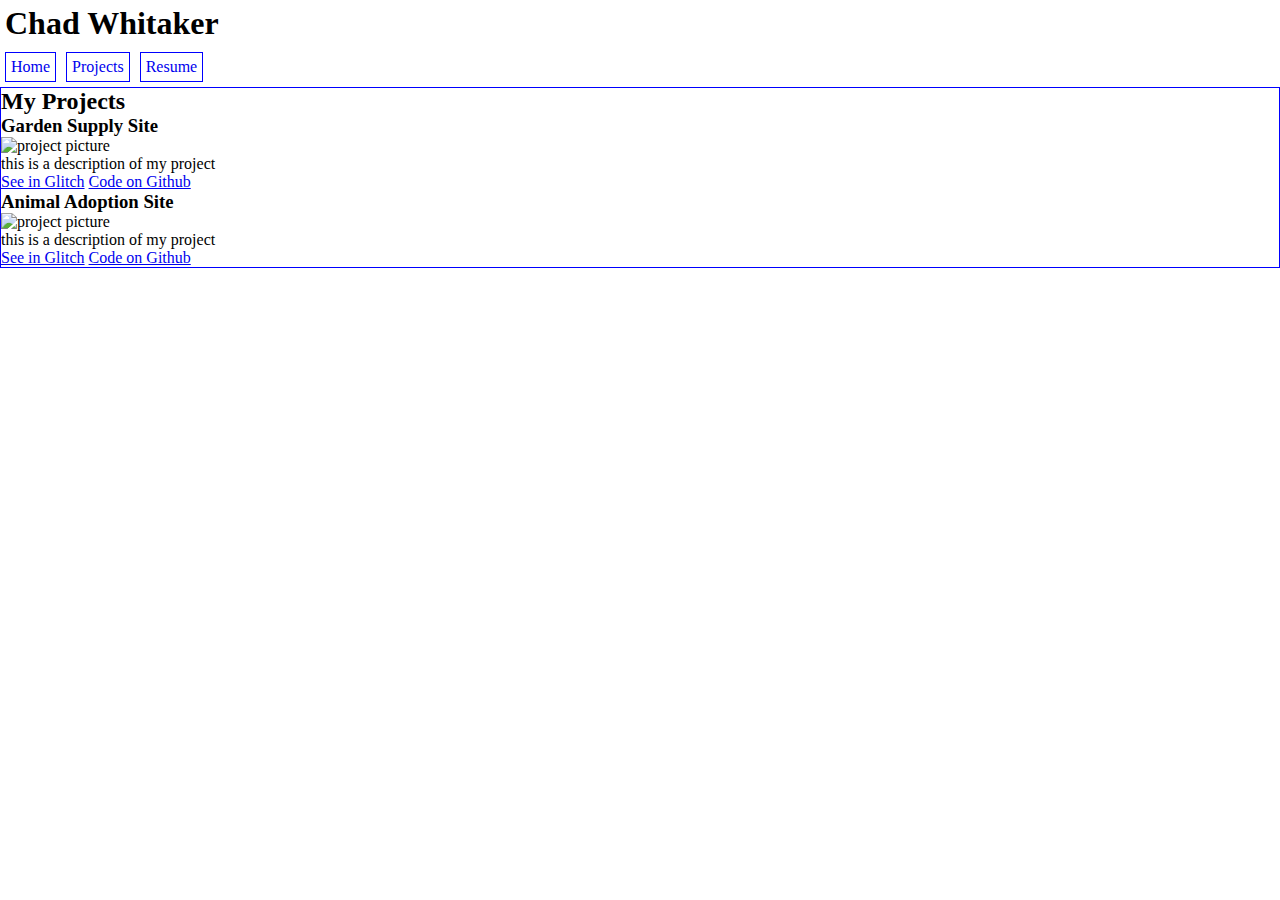
==== project.html @ 66593d46 "Wireframed HTML Elements, minimal styling" ====
<!DOCTYPE html>
<html>

<head>
    <meta charset="utf-8" />
    <meta http-equiv="X-UA-Compatible" content="IE=edge">
    <title>Chad's Projects</title>
    <meta name="viewport" content="width=device-width, initial-scale=1">
    <link rel="stylesheet" type="text/css" media="screen" href="./styles.css" />
    <script src="main.js"></script>
</head>

<body>
    <header>
        <h1>Chad Whitaker</h1>
        <nav>
            <ul>
                <li>
                    <a href="./index.html">Home</a>
                </li>
                <li>
                    <a href="./project.html">Projects</a>
                </li>
                <li>
                    <a href="./resume.html">Resume</a>
                </li>
            </ul>
        </nav>
    </header>
    <div class="projectsBox">
        <h2>My Projects</h2>
        <div class="singleProject">
            <h3 class="projectTitle">Garden Supply Site</h3>
            <img class="projectSnapshot" src="#" alt="project picture">
            <p>this is a description of my project</p>
            <a href="#">See in Glitch</a>
            <a href="#">Code on Github</a>
        </div>
        <div class="singleProject">
            <h3 class="projectTitle">Animal Adoption Site</h3>
            <img class="projectSnapshot" src="#" alt="project picture">
            <p>this is a description of my project</p>
            <a href="#">See in Glitch</a>
            <a href="#">Code on Github</a>
        </div>
    </div>
</body>

</html>
---- styles.css ----
* {
    box-sizing: border-box;
    margin: 0;
    padding: 0;
  }

h1 {
    margin: 5px;
}  

nav ul {
    list-style: none;
}

nav ul li {
    float:left;
    border: 1px solid blue;
    margin: 5px;
    padding: 5px;
}

nav ul li a {
    text-decoration: none;
}

.profile {
    clear:both;
    border: 1px solid blue;
}

.projectsBox {
    clear:both;
    border: 1px solid blue;
}

.resumeBox{
    clear:both;
    border: 1px solid blue;
}
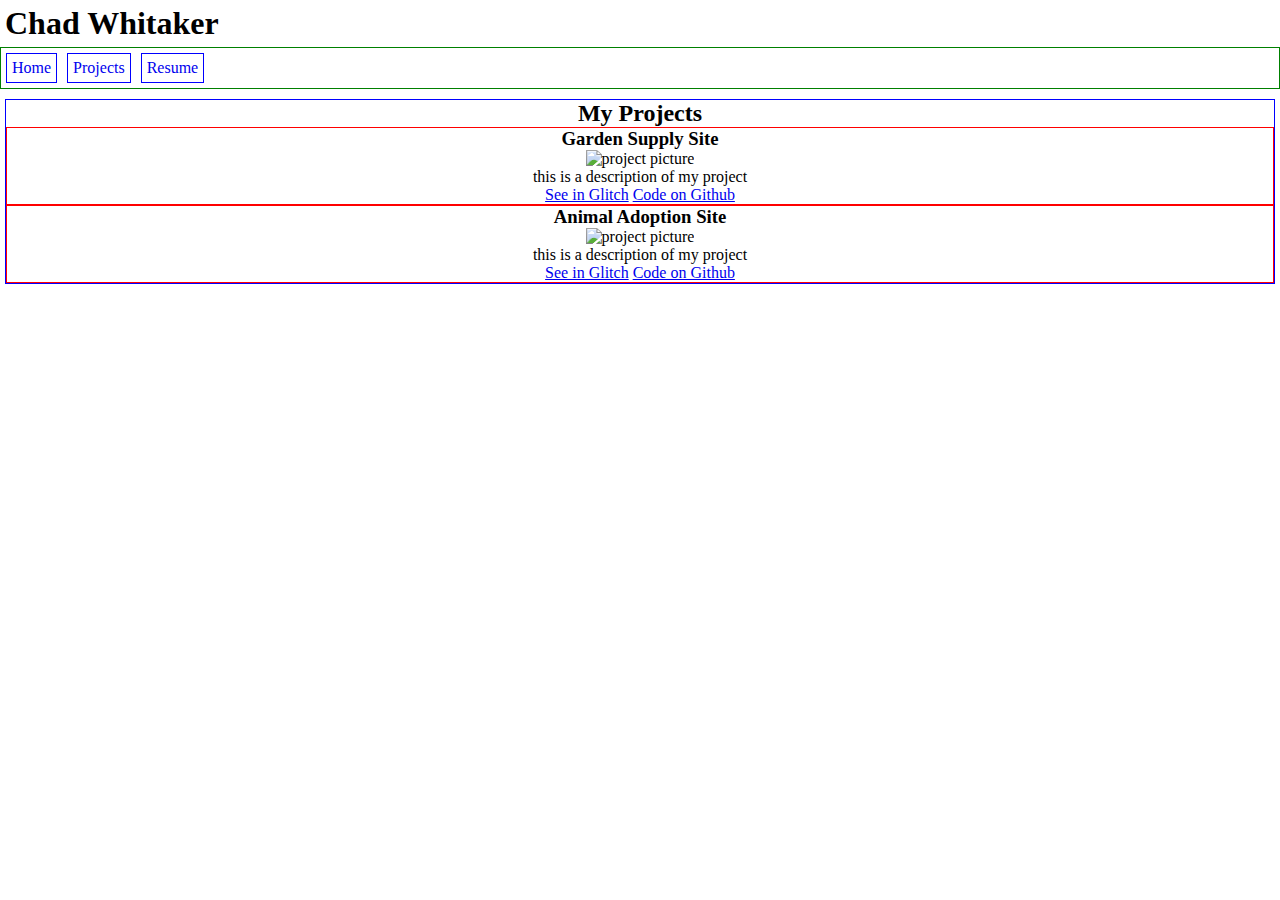
==== commit 835331c8: "added more wirefram styling and placeholder images for visualization" ====
--- a/project.html
+++ b/project.html
@@ -25,20 +25,21 @@
                     <a href="./resume.html">Resume</a>
                 </li>
             </ul>
+            <div class="clearFix"></div>
         </nav>
     </header>
     <div class="projectsBox">
         <h2>My Projects</h2>
         <div class="singleProject">
             <h3 class="projectTitle">Garden Supply Site</h3>
-            <img class="projectSnapshot" src="#" alt="project picture">
+            <img class="projectSnapshot" src="https://placebear.com/200/300" alt="project picture">
             <p>this is a description of my project</p>
             <a href="#">See in Glitch</a>
             <a href="#">Code on Github</a>
         </div>
         <div class="singleProject">
             <h3 class="projectTitle">Animal Adoption Site</h3>
-            <img class="projectSnapshot" src="#" alt="project picture">
+            <img class="projectSnapshot" src="https://placebear.com/200/300" alt="project picture">
             <p>this is a description of my project</p>
             <a href="#">See in Glitch</a>
             <a href="#">Code on Github</a>
--- a/styles.css
+++ b/styles.css
@@ -7,6 +7,10 @@
 h1 {
     margin: 5px;
 }  
+
+nav {
+    border: 1px solid green;
+}
 
 nav ul {
     list-style: none;
@@ -26,14 +30,47 @@
 .profile {
     clear:both;
     border: 1px solid blue;
+    margin: 10px 5px 0 5px;
+    text-align:center;
+}
+
+.profileText{
+    border: 1px solid red;
 }
 
 .projectsBox {
     clear:both;
     border: 1px solid blue;
+    margin: 10px 5px 0 5px;
+    text-align:center;
+}
+
+.singleProject{
+    border: 1px solid red;
 }
 
 .resumeBox{
     clear:both;
     border: 1px solid blue;
+    margin: 10px 5px 0 5px;
+}
+
+.workHistory{
+    border: 1px solid red;
+}
+
+.job{
+    border: 1px solid purple;
+}
+
+.education{
+    border: 1px solid red;
+}
+
+.school{
+    border: 1px solid purple;
+}
+
+.clearFix{
+    clear:both;
 }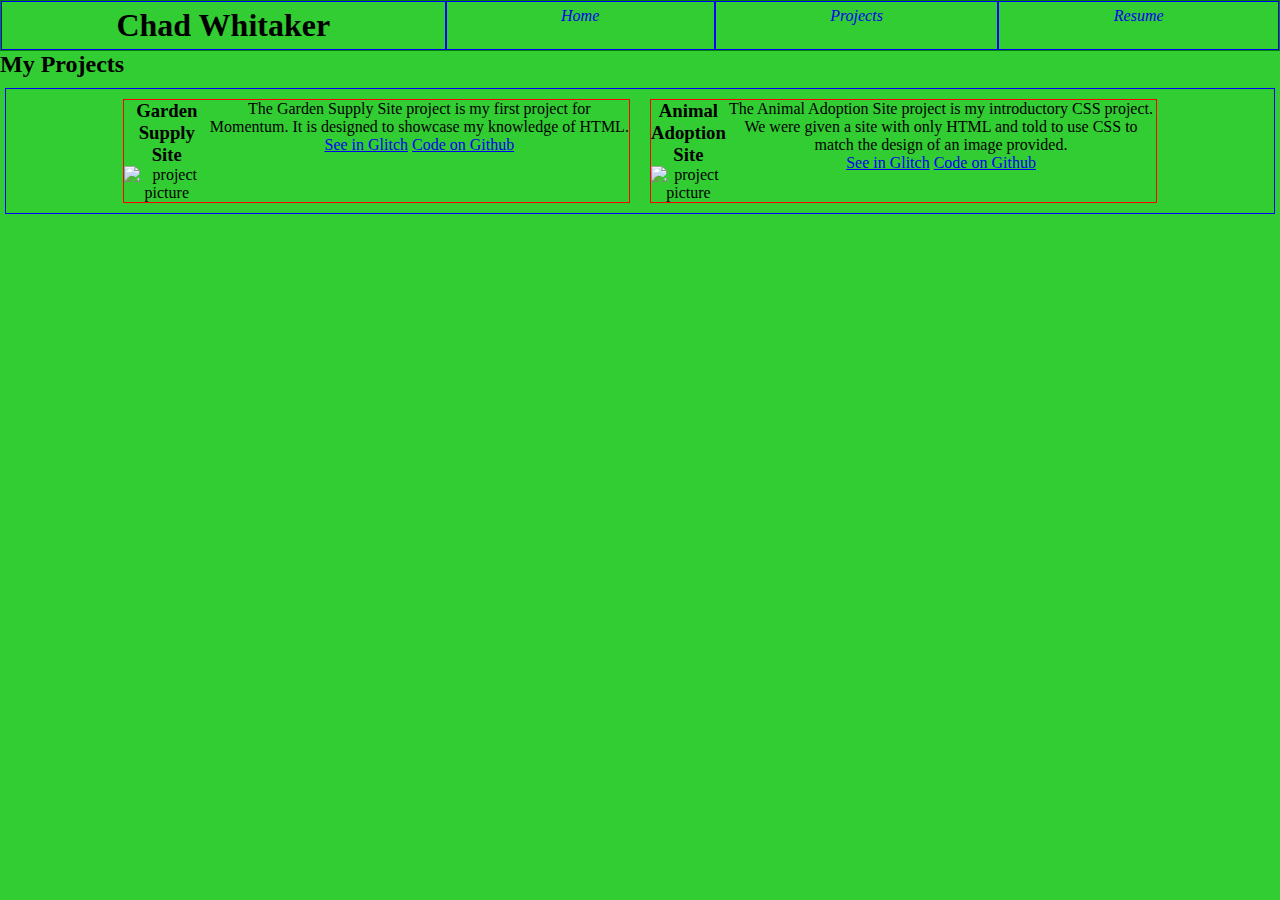
==== commit 11149a11: "removed floats and added flexbox styling to nav bar and content" ====
--- a/project.html
+++ b/project.html
@@ -7,42 +7,62 @@
     <title>Chad's Projects</title>
     <meta name="viewport" content="width=device-width, initial-scale=1">
     <link rel="stylesheet" type="text/css" media="screen" href="./styles.css" />
+    <link rel="stylesheet" href="https://use.fontawesome.com/releases/v5.2.0/css/all.css" integrity="sha384-hWVjflwFxL6sNzntih27bfxkr27PmbbK/iSvJ+a4+0owXq79v+lsFkW54bOGbiDQ"
+        crossorigin="anonymous">
     <script src="main.js"></script>
 </head>
 
 <body>
     <header>
-        <h1>Chad Whitaker</h1>
         <nav>
             <ul>
                 <li>
-                    <a href="./index.html">Home</a>
+                    <h1>Chad Whitaker</h1>
                 </li>
                 <li>
-                    <a href="./project.html">Projects</a>
+                    <i class="fas fa-home">
+                        <a href="./index.html">Home</a>
+                    </i>
                 </li>
                 <li>
-                    <a href="./resume.html">Resume</a>
+                    <i class="fas fa-pen">
+                        <a href="./project.html">Projects</a>
+                    </i>
+                </li>
+                <li>
+                    <i class="fas fa-file">
+                        <a href="./resume.html">Resume</a>
+                    </i>
+
                 </li>
             </ul>
-            <div class="clearFix"></div>
         </nav>
     </header>
+    <h2>My Projects</h2>
     <div class="projectsBox">
-        <h2>My Projects</h2>
         <div class="singleProject">
-            <h3 class="projectTitle">Garden Supply Site</h3>
-            <img class="projectSnapshot" src="https://placebear.com/200/300" alt="project picture">
-            <p>this is a description of my project</p>
-            <a href="#">See in Glitch</a>
-            <a href="#">Code on Github</a>
+            <div>
+                <h3 class="projectTitle">Garden Supply Site</h3>
+                <img class="projectSnapshot" src="https://placebear.com/200/300" alt="project picture">
+            </div>
+            <div>
+                <p>The Garden Supply Site project is my first project for Momentum. It is designed to showcase my knowledge
+                    of HTML.</p>
+                <a href="#">See in Glitch</a>
+                <a href="#">Code on Github</a>
+            </div>
         </div>
         <div class="singleProject">
-            <h3 class="projectTitle">Animal Adoption Site</h3>
-            <img class="projectSnapshot" src="https://placebear.com/200/300" alt="project picture">
-            <p>this is a description of my project</p>
-            <a href="#">See in Glitch</a>
-            <a href="#">Code on Github</a>
+            <div>
+                <h3 class="projectTitle">Animal Adoption Site</h3>
+                <img class="projectSnapshot" src="https://placebear.com/200/300" alt="project picture">
+            </div>
+            <div>
+                <p>The Animal Adoption Site project is my introductory CSS project. We were given a site with only HTML and
+                    told to use CSS to match the design of an image provided.</p>
+                <a href="#">See in Glitch</a>
+                <a href="#">Code on Github</a>
+            </div>
         </div>
     </div>
 </body>
--- a/styles.css
+++ b/styles.css
@@ -1,11 +1,15 @@
+/* initial styling for mobile devices */
+
 * {
     box-sizing: border-box;
     margin: 0;
     padding: 0;
   }
 
+
 h1 {
-    margin: 5px;
+    margin: 0;
+    flex-grow:4;
 }  
 
 nav {
@@ -14,46 +18,75 @@
 
 nav ul {
     list-style: none;
+    display:flex;
+    justify-content: flex-start;
 }
 
 nav ul li {
-    float:left;
     border: 1px solid blue;
-    margin: 5px;
+    margin: 0;
     padding: 5px;
+    flex-grow:1;
+    text-align: center;
 }
 
 nav ul li a {
     text-decoration: none;
 }
 
+.flexContainer {
+    display:flex;
+    flex-direction:column;
+    flex-wrap:wrap;
+    align-items:center;
+}
+
 .profile {
-    clear:both;
     border: 1px solid blue;
     margin: 10px 5px 0 5px;
     text-align:center;
 }
 
+#profileHeadshot {
+    padding:10px;
+}
+
+
 .profileText{
     border: 1px solid red;
+    max-width: 80%;
+    margin: 5px;
+}
+
+.profileText p {
+    text-align: left;
+    text-indent: 10px;
+    padding:5px;
 }
 
 .projectsBox {
-    clear:both;
     border: 1px solid blue;
     margin: 10px 5px 0 5px;
     text-align:center;
+    display:flex;
+    flex-wrap: wrap;
+    align-content: center;
+    justify-content: center;
 }
 
 .singleProject{
     border: 1px solid red;
+    max-width:70%;
+    margin: 10px;
 }
 
 .resumeBox{
-    clear:both;
-    border: 1px solid blue;
-    margin: 10px 5px 0 5px;
-}
+        border: 1px solid blue;
+        margin: 10px 5px 0 5px;
+        display:flex;
+        flex-direction:column;
+        flex-wrap: wrap;
+    }
 
 .workHistory{
     border: 1px solid red;
@@ -73,4 +106,42 @@
 
 .clearFix{
     clear:both;
+}
+
+/* break point for smaller devices */
+@media screen and (max-width: 376px) {
+    body {
+        background-color:teal;
+    }
+
+    nav ul li {
+        align-content: bottom;
+    }
+}
+
+/* Break point for Desktop viewers */
+
+@media screen and (min-width: 768px) {
+    body {
+        background-color:limegreen;
+    }
+
+    .flexContainer {
+        display:flex;
+        flex-direction:row;
+        flex-wrap:wrap;
+        align-items:center;
+        justify-content: center;
+    }
+
+    .profileText{
+        max-width: 60%;
+    }
+    .singleProject{
+        max-width:40%;
+        display: flex;
+    }
+    .resumeBox{
+      max-width: 765px;
+    }
 }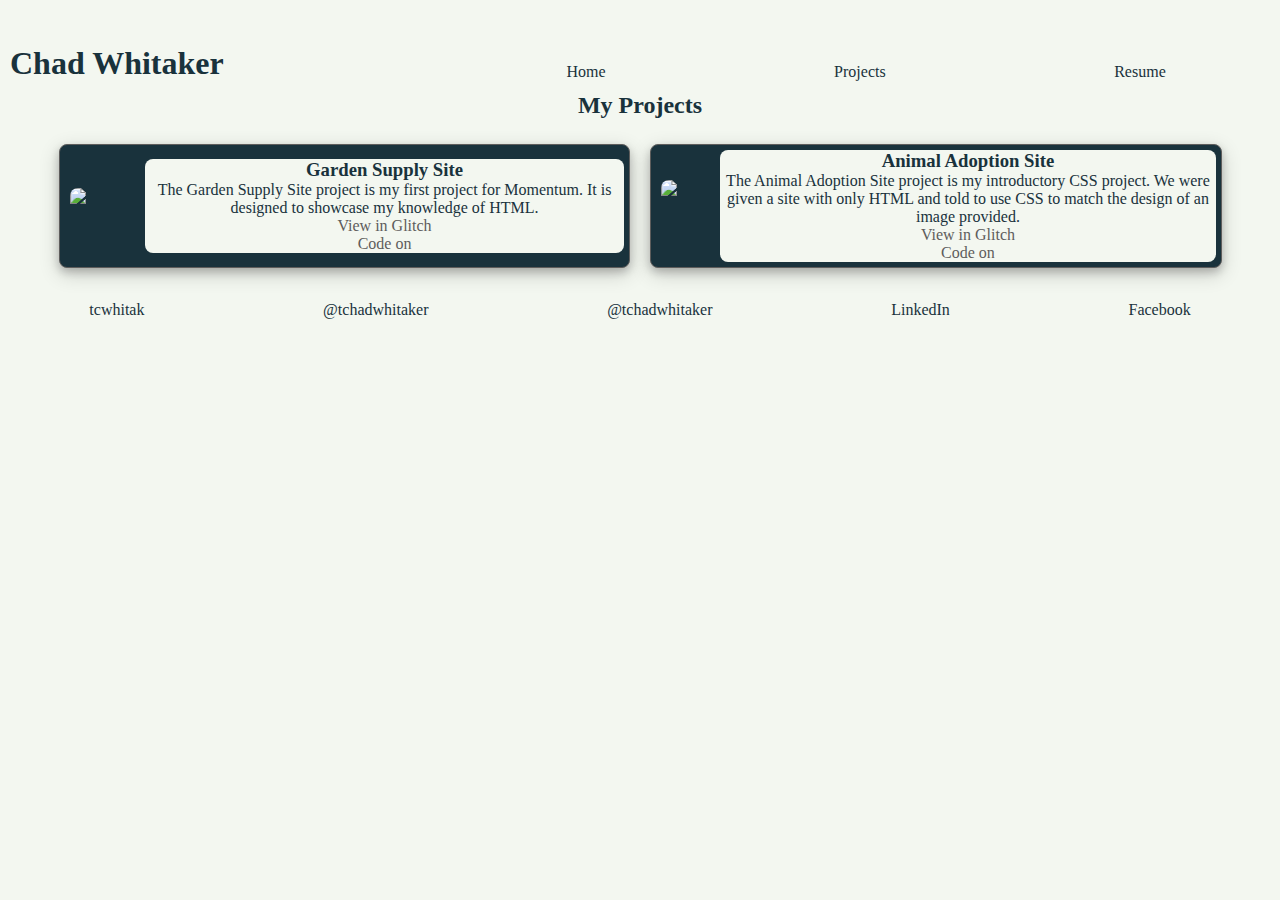
==== commit 5e9c665b: "removed wireframe styling, added coloration and styling" ====
--- a/project.html
+++ b/project.html
@@ -17,54 +17,90 @@
         <nav>
             <ul>
                 <li>
-                    <h1>Chad Whitaker</h1>
+                    <a href="./index.html">
+                        <h1>Chad Whitaker</h1>
+                    </a>
                 </li>
                 <li>
-                    <i class="fas fa-home">
-                        <a href="./index.html">Home</a>
-                    </i>
+                    <a href="./index.html">
+                        <i class="fas fa-home"></i><br>
+                        Home</a>
                 </li>
                 <li>
-                    <i class="fas fa-pen">
-                        <a href="./project.html">Projects</a>
-                    </i>
+                    <a href="./project.html">
+                        <i class="fas fa-pen"></i><br>
+                        Projects</a>
                 </li>
                 <li>
-                    <i class="fas fa-file">
-                        <a href="./resume.html">Resume</a>
-                    </i>
-
+                    <a href="./resume.html">
+                        <i class="fas fa-file"></i><br>
+                        Resume</a>
                 </li>
             </ul>
         </nav>
     </header>
-    <h2>My Projects</h2>
+    <h2 class="projectsHeader">My Projects</h2>
     <div class="projectsBox">
         <div class="singleProject">
             <div>
-                <h3 class="projectTitle">Garden Supply Site</h3>
                 <img class="projectSnapshot" src="https://placebear.com/200/300" alt="project picture">
             </div>
-            <div>
+            <div class="singleProjectText">
+                <h3 class="projectTitle">Garden Supply Site</h3>
                 <p>The Garden Supply Site project is my first project for Momentum. It is designed to showcase my knowledge
                     of HTML.</p>
-                <a href="#">See in Glitch</a>
-                <a href="#">Code on Github</a>
+                <a class="projectLink" href="#">View in Glitch</a>
+                <br>
+                <a class="projectLink" href="#">Code on
+                    <i class="fab fa-github"></i>
+                </a>
             </div>
         </div>
         <div class="singleProject">
             <div>
-                <h3 class="projectTitle">Animal Adoption Site</h3>
                 <img class="projectSnapshot" src="https://placebear.com/200/300" alt="project picture">
             </div>
-            <div>
+            <div class="singleProjectText">
+                <h3 class="projectTitle">Animal Adoption Site</h3>
                 <p>The Animal Adoption Site project is my introductory CSS project. We were given a site with only HTML and
                     told to use CSS to match the design of an image provided.</p>
-                <a href="#">See in Glitch</a>
-                <a href="#">Code on Github</a>
+                <a class="projectLink" href="#">View in Glitch</a>
+                <br>
+                <a class="projectLink" href="#">Code on
+                    <i class="fab fa-github"></i>
+                </a>
             </div>
         </div>
     </div>
+    <footer>
+        <ul>
+            <li>
+                <a href="https://github.com/tcwhitak">
+                    <i class="fab fa-github"></i>
+                    <br>tcwhitak</a>
+            </li>
+            <li>
+                <a href="https://twitter.com/tchadwhitaker">
+                    <i class="fab fa-twitter"></i>
+                    <br>@tchadwhitaker</a>
+            </li>
+            <li>
+                <a href="https://www.instagram.com/tchadwhitaker/">
+                    <i class="fab fa-instagram"></i>
+                    <br>@tchadwhitaker</a>
+            </li>
+            <li>
+                <a href="https://www.linkedin.com/in/chad-whitaker-2720a456/">
+                    <i class="fab fa-linkedin"></i>
+                    <br>LinkedIn</a>
+            </li>
+            <li>
+                <a href="https://www.facebook.com/t.chad.whitaker">
+                    <i class="fab fa-facebook"></i>
+                    <br>Facebook</a>
+            </li>
+        </ul>
+    </footer>
 </body>
 
 </html>--- a/styles.css
+++ b/styles.css
@@ -6,6 +6,10 @@
     padding: 0;
   }
 
+body{
+    background-color:#F3F7F0;
+    color:#19323C;
+}
 
 h1 {
     margin: 0;
@@ -13,7 +17,7 @@
 }  
 
 nav {
-    border: 1px solid green;
+    margin-top: 40px;
 }
 
 nav ul {
@@ -23,15 +27,24 @@
 }
 
 nav ul li {
-    border: 1px solid blue;
     margin: 0;
     padding: 5px;
     flex-grow:1;
     text-align: center;
 }
 
+nav ul li:first-child {
+    text-align: left;
+    padding: 5px 10px;
+}
+
 nav ul li a {
     text-decoration: none;
+    color:#19323C;
+}
+
+nav ul li a:hover {
+    text-shadow: 1px 1px 3px #19323C;
 }
 
 .flexContainer {
@@ -42,20 +55,25 @@
 }
 
 .profile {
-    border: 1px solid blue;
     margin: 10px 5px 0 5px;
     text-align:center;
+    color:#19323C;
 }
 
 #profileHeadshot {
-    padding:10px;
+    margin: 10px;
+    border-radius: 8px;
+    box-shadow: 0 4px 8px 0 rgba(0, 0, 0, 0.2), 0 6px 20px 0 rgba(0, 0, 0, 0.19);
 }
 
 
 .profileText{
-    border: 1px solid red;
+    background-color: #8DAA91;
+    color: #19323C;
+    border-radius: 8px;
     max-width: 80%;
     margin: 5px;
+    box-shadow: 0 4px 8px 0 rgba(0, 0, 0, 0.2), 0 6px 20px 0 rgba(0, 0, 0, 0.19);
 }
 
 .profileText p {
@@ -64,28 +82,55 @@
     padding:5px;
 }
 
+.projectsHeader{
+    padding: 5px 10px;
+    text-align:center;
+}
+
 .projectsBox {
-    border: 1px solid blue;
     margin: 10px 5px 0 5px;
     text-align:center;
     display:flex;
     flex-wrap: wrap;
     align-content: center;
     justify-content: center;
+    color:#19323C;
 }
 
 .singleProject{
-    border: 1px solid red;
+    background-color: #19323C;
+    border: 1px solid #5E5D5C;
+    border-radius: 8px;
     max-width:70%;
     margin: 10px;
-}
-
+    box-shadow: 0 4px 8px 0 rgba(0, 0, 0, 0.2), 0 6px 20px 0 rgba(0, 0, 0, 0.19);
+}
+
+.singleProjectText{
+    margin: 5px;
+    background-color: #F3F7F0;
+    border-radius: 8px;
+
+}
+
+.projectSnapshot{
+    margin: 10px;
+    border-radius: 8px;
+}
+
+.projectLink{
+    text-decoration: none;
+    color:#5E5D5C;
+}
+.resumeHeader{
+    text-align: center;
+}
 .resumeBox{
-        border: 1px solid blue;
         margin: 10px 5px 0 5px;
         display:flex;
         flex-direction:column;
         flex-wrap: wrap;
+        background-color: #F3F7F0;
     }
 
 .workHistory{
@@ -104,15 +149,31 @@
     border: 1px solid purple;
 }
 
-.clearFix{
-    clear:both;
+footer ul {
+    list-style: none;
+    display:flex;
+    flex-wrap: wrap;
+    justify-content: flex-start;
+}
+
+footer ul li{
+    margin: 0;
+    padding: 5px;
+    flex-grow:1;
+    text-align: center;
+}
+
+footer ul li a {
+    text-decoration: none;
+    color:#19323C;
+}
+
+footer ul li a:hover{
+    text-shadow: 1px 1px 3px #19323C;
 }
 
 /* break point for smaller devices */
 @media screen and (max-width: 376px) {
-    body {
-        background-color:teal;
-    }
 
     nav ul li {
         align-content: bottom;
@@ -122,9 +183,6 @@
 /* Break point for Desktop viewers */
 
 @media screen and (min-width: 768px) {
-    body {
-        background-color:limegreen;
-    }
 
     .flexContainer {
         display:flex;
@@ -138,9 +196,14 @@
         max-width: 60%;
     }
     .singleProject{
-        max-width:40%;
+        max-width:45%;
         display: flex;
-    }
+        align-items: center;
+    }
+    /* .singleProjectText {
+        min-width: 30%;
+    } */
+
     .resumeBox{
       max-width: 765px;
     }
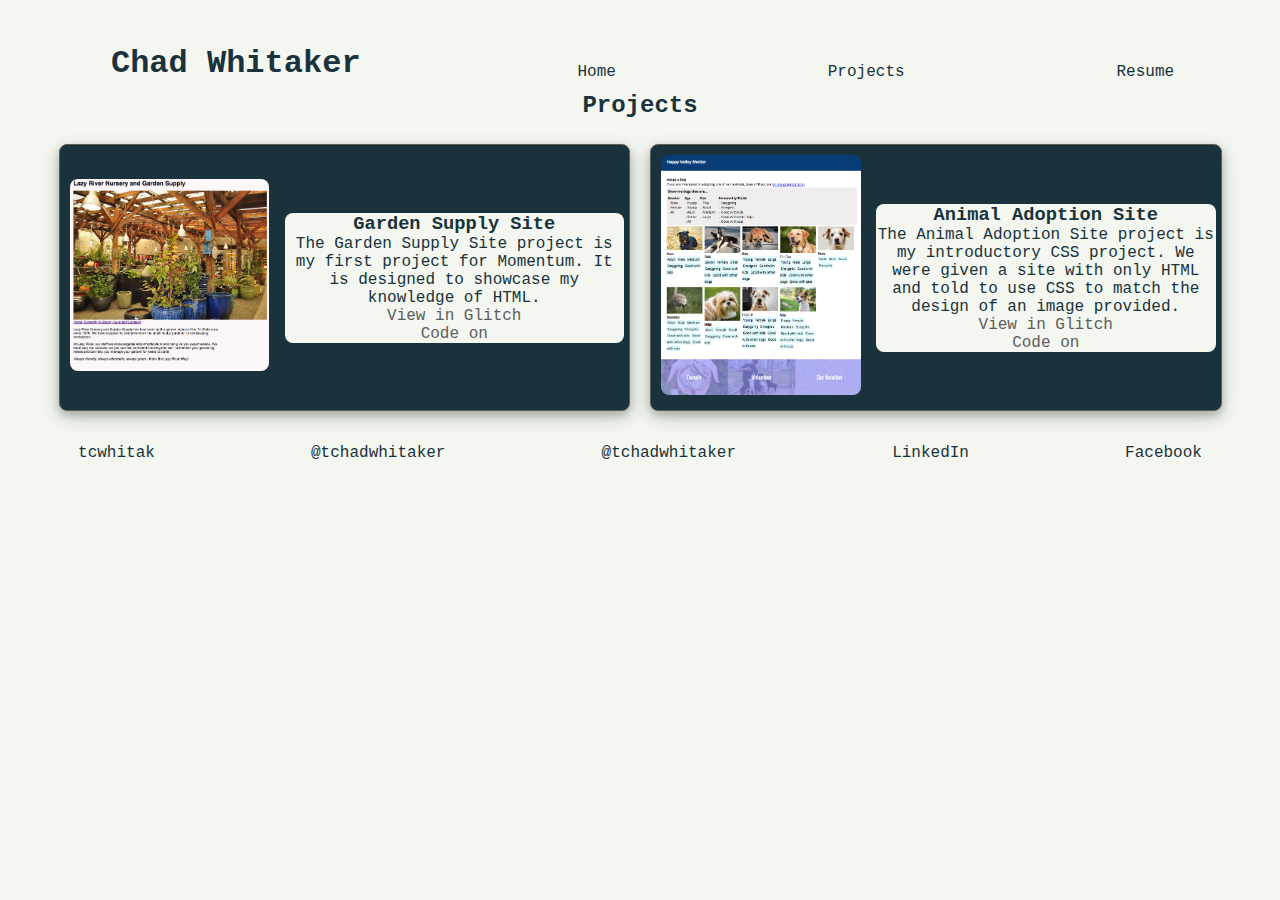
==== commit 30972986: "filled out Resume page and added images to Projects page" ====
--- a/project.html
+++ b/project.html
@@ -39,17 +39,17 @@
             </ul>
         </nav>
     </header>
-    <h2 class="projectsHeader">My Projects</h2>
+    <h2 class="projectsHeader">Projects</h2>
     <div class="projectsBox">
         <div class="singleProject">
             <div>
-                <img class="projectSnapshot" src="https://placebear.com/200/300" alt="project picture">
+                <img class="projectSnapshot" src="./siteImages/Garden_Supply_Screenshot.png" alt="project picture">
             </div>
             <div class="singleProjectText">
                 <h3 class="projectTitle">Garden Supply Site</h3>
                 <p>The Garden Supply Site project is my first project for Momentum. It is designed to showcase my knowledge
                     of HTML.</p>
-                <a class="projectLink" href="#">View in Glitch</a>
+                <a class="projectLink" href="https://cw-mlw1d1.glitch.me/">View in Glitch</a>
                 <br>
                 <a class="projectLink" href="#">Code on
                     <i class="fab fa-github"></i>
@@ -58,13 +58,13 @@
         </div>
         <div class="singleProject">
             <div>
-                <img class="projectSnapshot" src="https://placebear.com/200/300" alt="project picture">
+                <img class="projectSnapshot" src="./siteImages/Dog_Shelter_Screenshot.png" alt="project picture">
             </div>
             <div class="singleProjectText">
                 <h3 class="projectTitle">Animal Adoption Site</h3>
                 <p>The Animal Adoption Site project is my introductory CSS project. We were given a site with only HTML and
                     told to use CSS to match the design of an image provided.</p>
-                <a class="projectLink" href="#">View in Glitch</a>
+                <a class="projectLink" href="https://cw-mlw1d2.glitch.me/">View in Glitch</a>
                 <br>
                 <a class="projectLink" href="#">Code on
                     <i class="fab fa-github"></i>
--- a/styles.css
+++ b/styles.css
@@ -7,6 +7,7 @@
   }
 
 body{
+    font-family: Courier, Monaco, monospace;
     background-color:#F3F7F0;
     color:#19323C;
 }
@@ -34,7 +35,7 @@
 }
 
 nav ul li:first-child {
-    text-align: left;
+    text-align: center;
     padding: 5px 10px;
 }
 
@@ -62,6 +63,7 @@
 
 #profileHeadshot {
     margin: 10px;
+    max-width: 300px;
     border-radius: 8px;
     box-shadow: 0 4px 8px 0 rgba(0, 0, 0, 0.2), 0 6px 20px 0 rgba(0, 0, 0, 0.19);
 }
@@ -116,6 +118,7 @@
 .projectSnapshot{
     margin: 10px;
     border-radius: 8px;
+    max-width: 200px;
 }
 
 .projectLink{
@@ -126,27 +129,68 @@
     text-align: center;
 }
 .resumeBox{
-        margin: 10px 5px 0 5px;
+        margin: 10px auto;
         display:flex;
         flex-direction:column;
         flex-wrap: wrap;
         background-color: #F3F7F0;
-    }
+        line-height: 25px;
+    }
+
+.resumeBox ul {
+    list-style:none;
+}
 
 .workHistory{
-    border: 1px solid red;
 }
 
 .job{
-    border: 1px solid purple;
+}
+
+.jobFlex {
+    display: flex;
+    flex-wrap: wrap;
+    justify-content:space-between;
+}
+
+.jobTitle {
+    padding: 0 10px 0 0;
+}
+
+.jobCompany {
+    padding: 0 10px 0 0;
+}
+
+.jobLocation {
+    padding: 0 10px 0 0;
+}
+
+.jobDate {
+    padding: 0 10px 0 0;
+}
+
+.jobDescr {
+
 }
 
 .education{
-    border: 1px solid red;
 }
 
 .school{
-    border: 1px solid purple;
+}
+
+.schoolFlex {
+    display: flex;
+    flex-wrap: wrap;
+    justify-content: space-between;
+}
+
+.schoolTitle {
+    padding: 0 10px 0 0;
+}
+
+.schoolDate {
+    padding: 0 10px 0 0;
 }
 
 footer ul {
